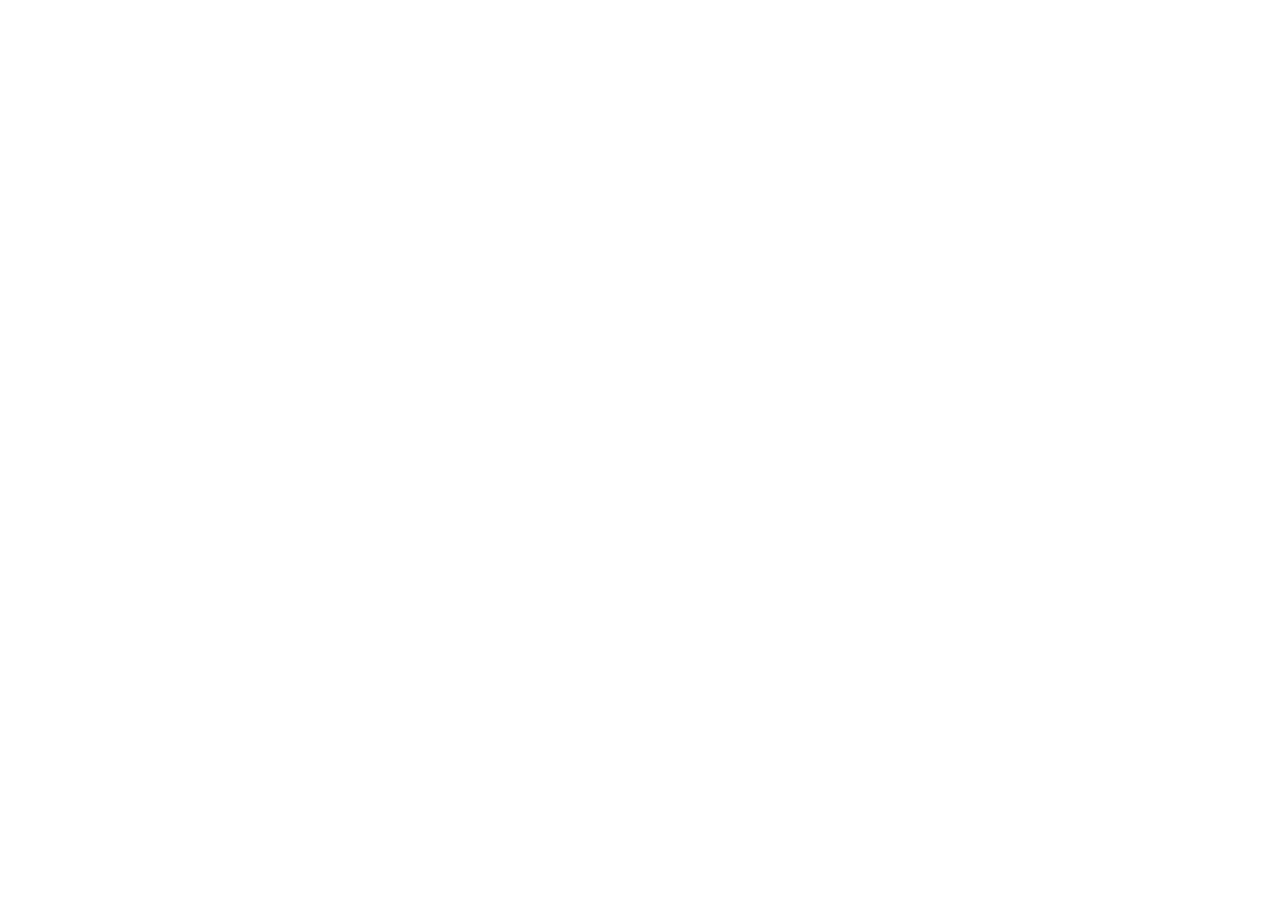
==== index.html @ 9c51b735 "Add starter files" ====
<!doctype html>
<html lang="en">
<head>
  <meta charset="utf-8">
  <meta name="viewport" content="width=device-width, initial-scale=1.0">
  <title>Your Name: Portfolio</title>
  <link rel="stylesheet" href="styles.css">
</head>
<body>
  <header>
    <!-- Header and navigation: your name or logo, and links to your main sections. -->
  </header>
  <main>
    <section id="introduction">
      <!-- Introduction: your name, a one-line headline, a short welcome, and a link to your work. -->
    </section>
    <section id="about">
      <!-- About: your interests, studies, and goals. No home address, phone number, or student ID. -->
    </section>
    <section id="projects">
      <!-- Projects: at least two work samples, each with a card and a short case study. -->
    </section>
    <section id="skills">
      <!-- Skills: the skills your work samples show, each connected to a sample. -->
    </section>
    <section id="contact">
      <!-- Contact: a professional way to reach you, such as a profile link. -->
    </section>
    <section id="resume">
      <!-- Resume: a resume section or a link to a downloadable resume PDF. -->
    </section>
  </main>
  <footer>
    <!-- Footer: your name, the year, and your profile links. -->
  </footer>
  <script src="app.js"></script>
</body>
</html>
---- styles.css ----
/* Write your own styles here. */
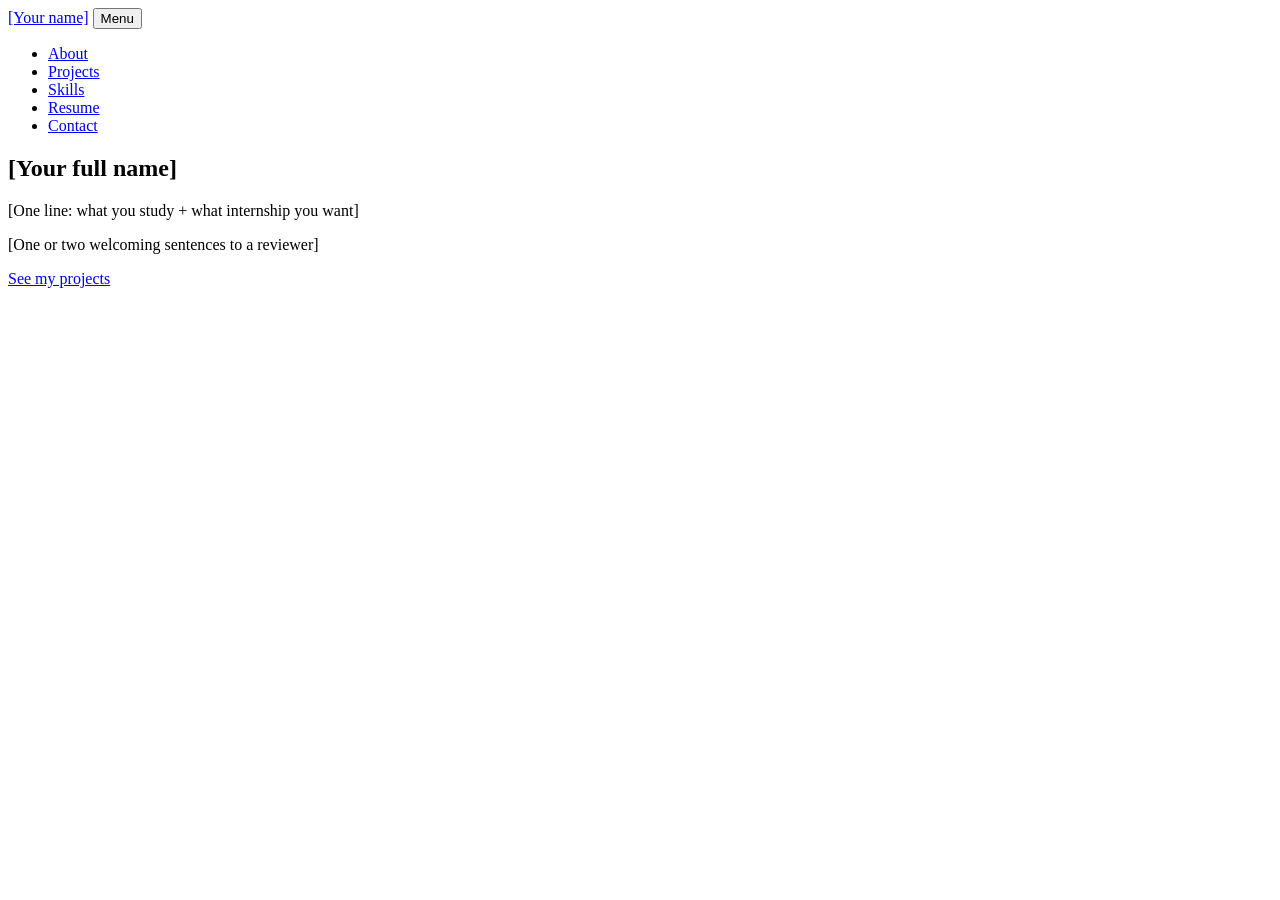
==== commit c780333a: "Add header and introduction" ====
--- a/index.html
+++ b/index.html
@@ -1,18 +1,37 @@
 <!doctype html>
 <html lang="en">
+
 <head>
   <meta charset="utf-8">
   <meta name="viewport" content="width=device-width, initial-scale=1.0">
   <title>Your Name: Portfolio</title>
   <link rel="stylesheet" href="styles.css">
 </head>
+
 <body>
   <header>
-    <!-- Header and navigation: your name or logo, and links to your main sections. -->
+    <a href="#introduction" class="site-name">[Your name]</a>
+
+    <button type="button" class="menu-button" aria-expanded="false" aria-controls="site-nav">
+      Menu
+    </button>
+
+    <nav id="site-nav" aria-label="Main">
+      <ul>
+        <li><a href="#about">About</a></li>
+        <li><a href="#projects">Projects</a></li>
+        <li><a href="#skills">Skills</a></li>
+        <li><a href="#resume">Resume</a></li>
+        <li><a href="#contact">Contact</a></li>
+      </ul>
+    </nav>
   </header>
   <main>
     <section id="introduction">
-      <!-- Introduction: your name, a one-line headline, a short welcome, and a link to your work. -->
+      <h1>[Your full name]</h1>
+      <p class="headline">[One line: what you study + what internship you want]</p>
+      <p>[One or two welcoming sentences to a reviewer]</p>
+      <a href="#projects" class="button">See my projects</a>
     </section>
     <section id="about">
       <!-- About: your interests, studies, and goals. No home address, phone number, or student ID. -->
@@ -35,4 +54,5 @@
   </footer>
   <script src="app.js"></script>
 </body>
-</html>
+
+</html>
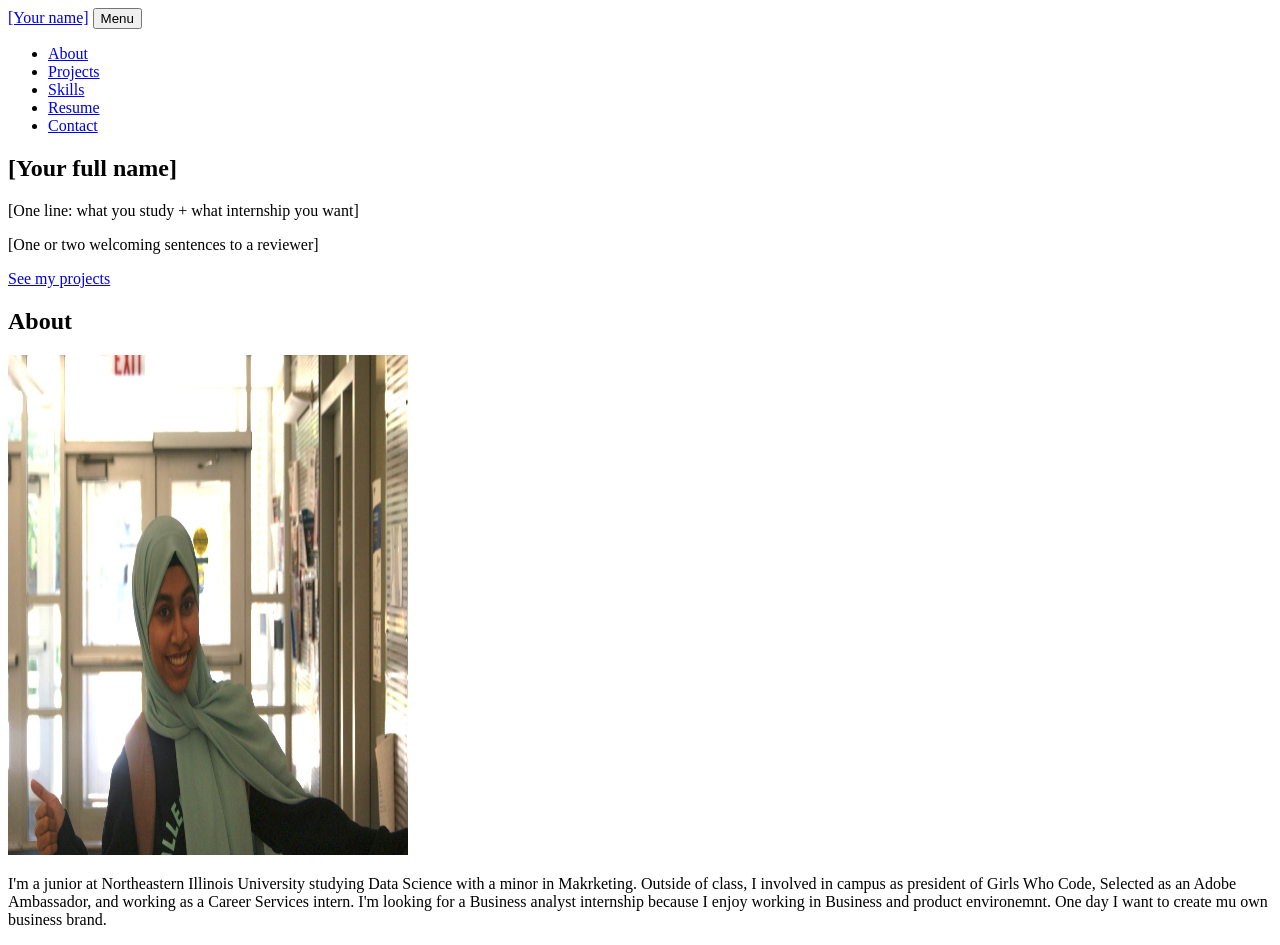
==== commit 6451b034: "Add About section" ====
--- a/index.html
+++ b/index.html
@@ -34,7 +34,13 @@
       <a href="#projects" class="button">See my projects</a>
     </section>
     <section id="about">
-      <!-- About: your interests, studies, and goals. No home address, phone number, or student ID. -->
+      <h2>About</h2>
+      <img src="images/me.jpg" alt="[Describe the photo, e.g. Portrait of ... smiling]" width="400" height="500">
+      <p> I'm a junior at Northeastern Illinois University studying Data Science with a minor in Makrketing.
+        Outside of class, I involved in campus as president of Girls Who Code, Selected as an Adobe Ambassador,
+        and working as a Career Services intern.
+        I'm looking for a Business analyst internship because I enjoy working in Business and product environemnt.
+        One day I want to create mu own business brand.</p>
     </section>
     <section id="projects">
       <!-- Projects: at least two work samples, each with a card and a short case study. -->
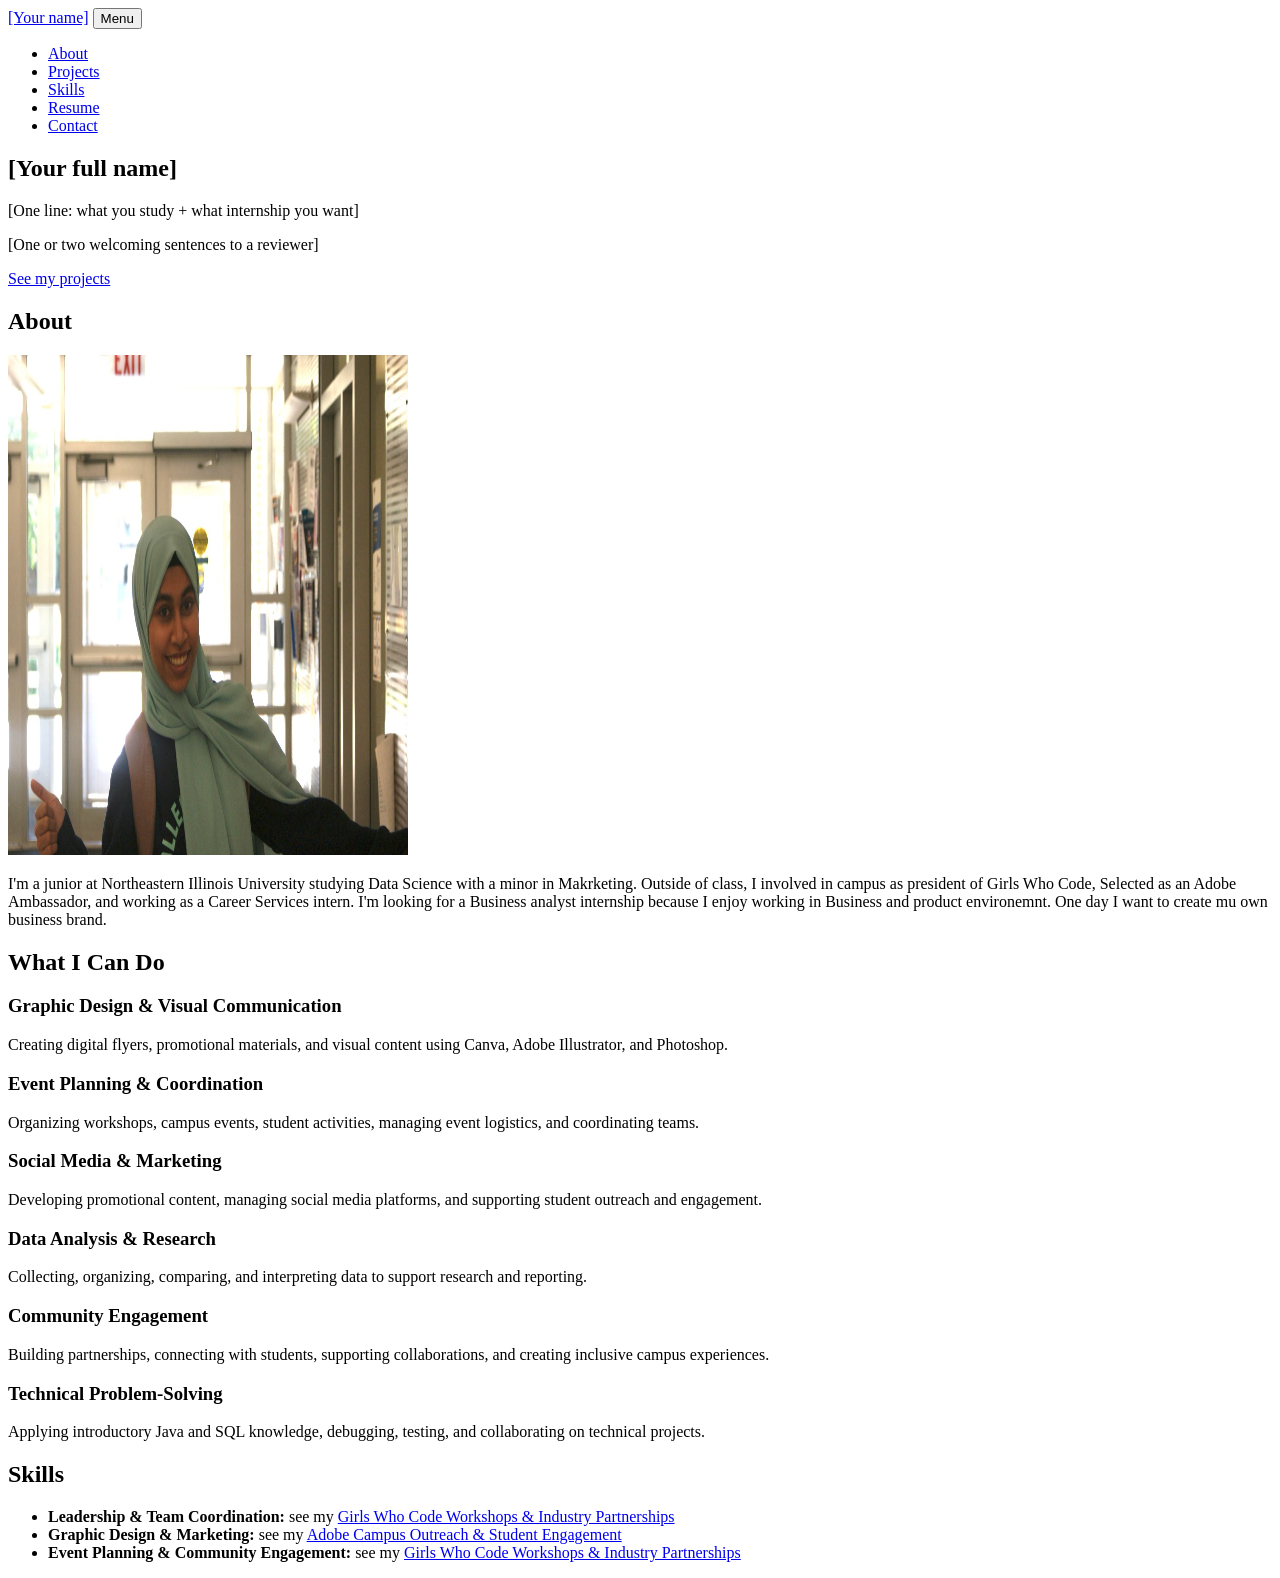
==== commit 2b017be2: "Add Skills section" ====
--- a/index.html
+++ b/index.html
@@ -43,10 +43,78 @@
         One day I want to create mu own business brand.</p>
     </section>
     <section id="projects">
-      <!-- Projects: at least two work samples, each with a card and a short case study. -->
+
+      <section id="services">
+        <h2>What I Can Do</h2>
+
+        <div class="services-grid">
+
+          <article class="service-card">
+            <h3>Graphic Design & Visual Communication</h3>
+            <p>
+              Creating digital flyers, promotional materials,
+              and visual content using Canva, Adobe Illustrator,
+              and Photoshop.
+            </p>
+          </article>
+
+          <article class="service-card">
+            <h3>Event Planning & Coordination</h3>
+            <p>
+              Organizing workshops, campus events, student activities,
+              managing event logistics, and coordinating teams.
+            </p>
+          </article>
+
+          <article class="service-card">
+            <h3>Social Media & Marketing</h3>
+            <p>
+              Developing promotional content, managing social media
+              platforms, and supporting student outreach and engagement.
+            </p>
+          </article>
+
+          <article class="service-card">
+            <h3>Data Analysis & Research</h3>
+            <p>
+              Collecting, organizing, comparing, and interpreting
+              data to support research and reporting.
+            </p>
+          </article>
+
+          <article class="service-card">
+            <h3>Community Engagement</h3>
+            <p>
+              Building partnerships, connecting with students,
+              supporting collaborations, and creating inclusive
+              campus experiences.
+            </p>
+          </article>
+
+          <article class="service-card">
+            <h3>Technical Problem-Solving</h3>
+            <p>
+              Applying introductory Java and SQL knowledge,
+              debugging, testing, and collaborating on
+              technical projects.
+            </p>
+          </article>
+
+        </div>
+      </section>
+
     </section>
     <section id="skills">
       <!-- Skills: the skills your work samples show, each connected to a sample. -->
+      <h2>Skills</h2>
+      <ul class="skills-list">
+        <li><strong>Leadership & Team Coordination:</strong> see my <a href="#gwc-case-study">Girls Who Code Workshops &
+            Industry Partnerships</a></li>
+        <li><strong>Graphic Design & Marketing:</strong> see my <a href="#adobe-case-study">Adobe Campus Outreach &
+            Student Engagement</a></li>
+        <li><strong>Event Planning & Community Engagement:</strong> see my <a href="#gwc-case-study">Girls Who Code
+            Workshops & Industry Partnerships</a></li>
+      </ul>
     </section>
     <section id="contact">
       <!-- Contact: a professional way to reach you, such as a profile link. -->
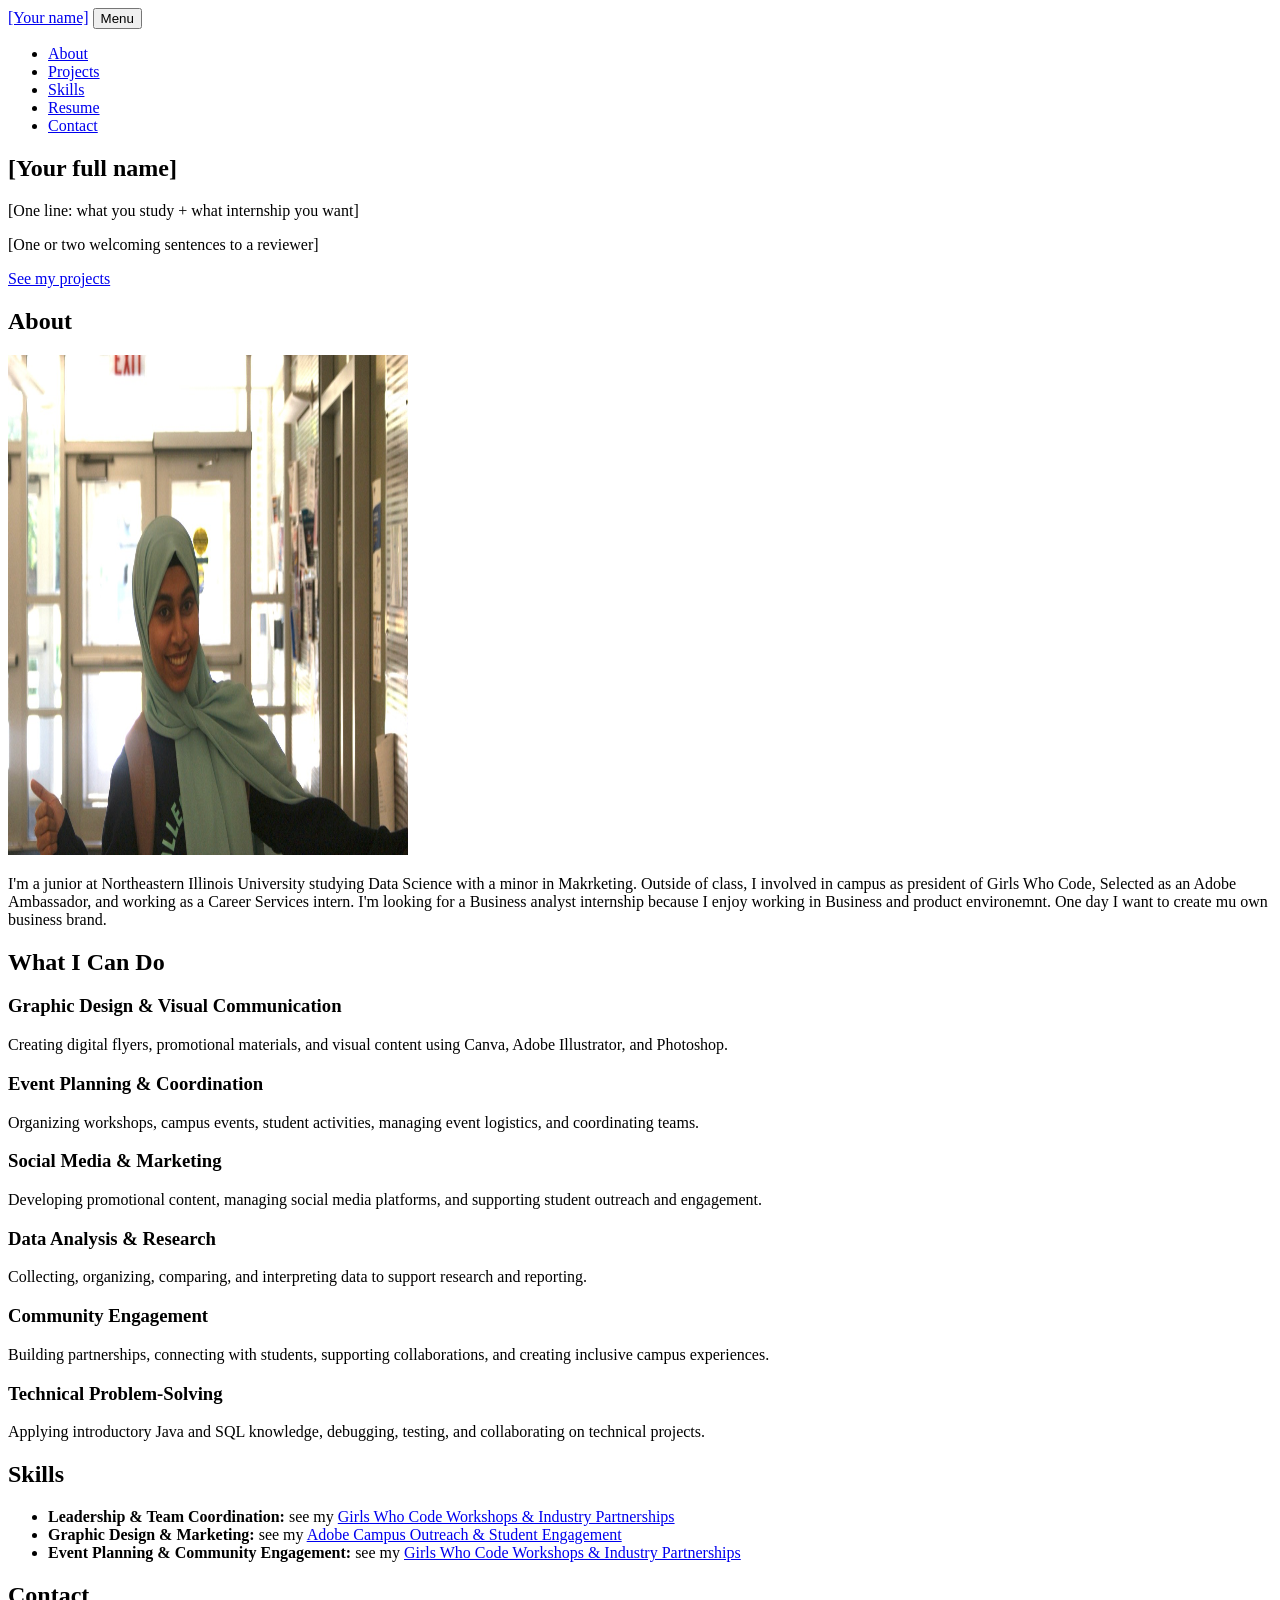
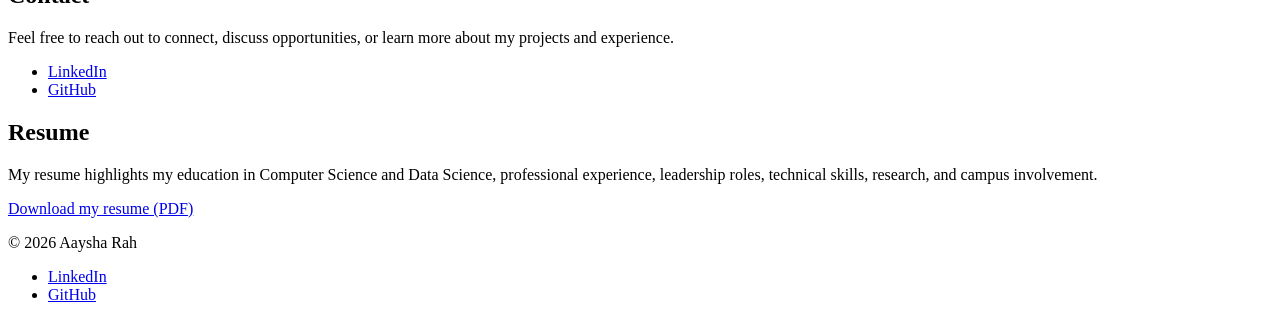
==== commit d0f412d3: "Add Resume, Contact, and footer" ====
--- a/index.html
+++ b/index.html
@@ -118,13 +118,28 @@
     </section>
     <section id="contact">
       <!-- Contact: a professional way to reach you, such as a profile link. -->
+      <h2>Contact</h2>
+      <p>Feel free to reach out to connect, discuss opportunities, or learn more about my projects and experience.</p>
+      <ul class="contact-links">
+        <li><a href="https://www.linkedin.com/in/aaysha-r-z-a7670b339/">LinkedIn</a></li>
+        <li><a href="https://github.com/Aaysha-Rah">GitHub</a></li>
+      </ul>
     </section>
     <section id="resume">
       <!-- Resume: a resume section or a link to a downloadable resume PDF. -->
+      <h2>Resume</h2>
+      <p>My resume highlights my education in Computer Science and Data Science, professional experience, leadership
+        roles, technical skills, research, and campus involvement.</p>
+      <a href="resume.pdf" download>Download my resume (PDF)</a>
     </section>
   </main>
   <footer>
     <!-- Footer: your name, the year, and your profile links. -->
+    <p>&copy; 2026 Aaysha Rah</p>
+    <ul class="footer-links">
+      <li><a href="https://www.linkedin.com/in/aaysha-r-z-a7670b339/">LinkedIn</a></li>
+      <li><a href="https://github.com/Aaysha-Rah">GitHub</a></li>
+    </ul>
   </footer>
   <script src="app.js"></script>
 </body>
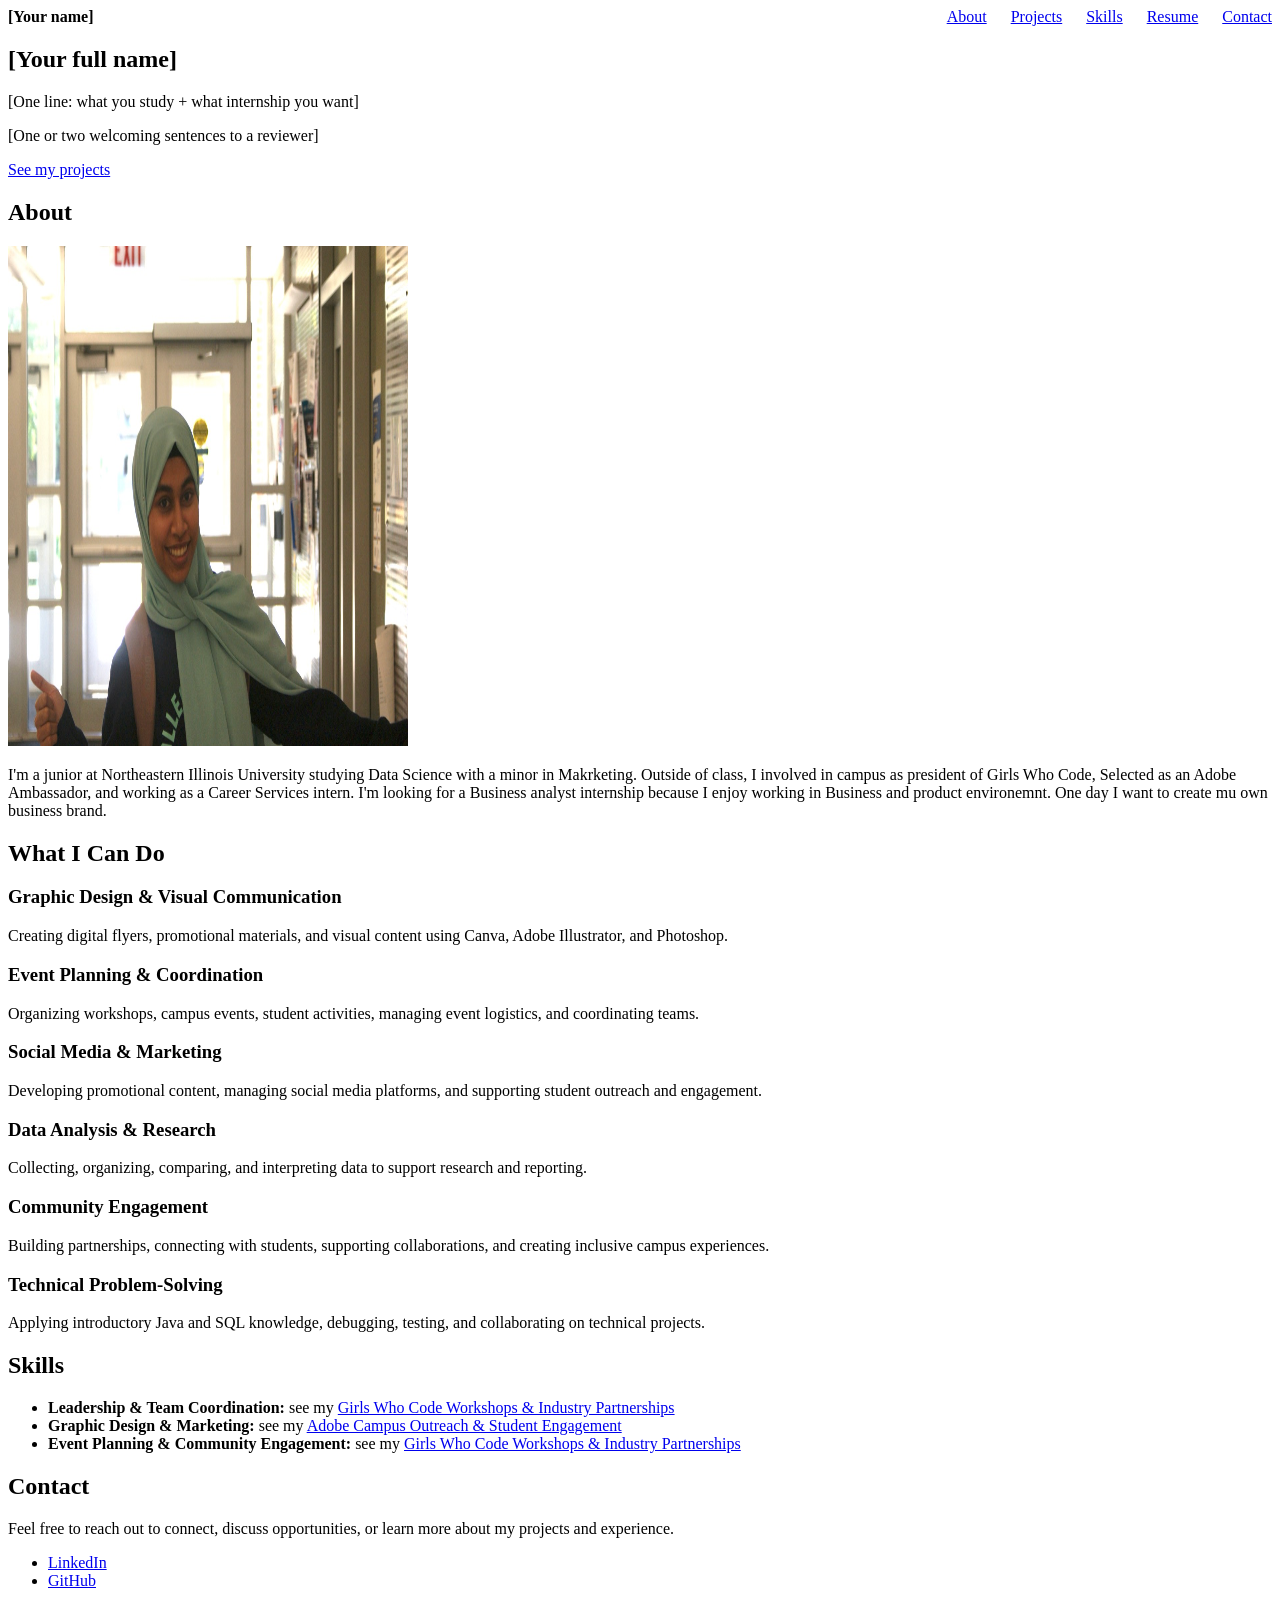
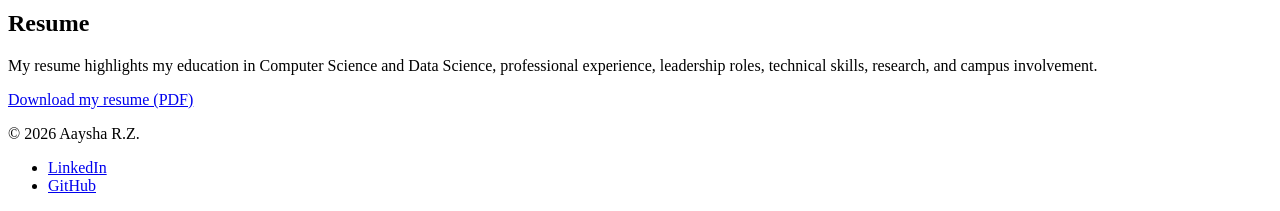
==== commit c46702ce: "Add project card grid" ====
--- a/index.html
+++ b/index.html
@@ -135,7 +135,7 @@
   </main>
   <footer>
     <!-- Footer: your name, the year, and your profile links. -->
-    <p>&copy; 2026 Aaysha Rah</p>
+    <p>&copy; 2026 Aaysha R.Z.</p>
     <ul class="footer-links">
       <li><a href="https://www.linkedin.com/in/aaysha-r-z-a7670b339/">LinkedIn</a></li>
       <li><a href="https://github.com/Aaysha-Rah">GitHub</a></li>
--- a/styles.css
+++ b/styles.css
@@ -1 +1,79 @@
-/* Write your own styles here. */
+header {
+    display: flex;
+    flex-wrap: wrap;
+    align-items: center;
+    justify-content: space-between;
+}
+
+.site-name {
+    font-weight: 700;
+    color: var(--color-text);
+    text-decoration: none;
+}
+
+.menu-button {
+    font: inherit;
+    padding: 0.5rem 1rem;
+    border: 2px solid var(--color-accent);
+    border-radius: 0.25rem;
+    background: transparent;
+    color: var(--color-text);
+    cursor: pointer;
+}
+
+#site-nav {
+    display: none;
+    width: 100%;
+}
+
+#site-nav.is-open {
+    display: block;
+}
+
+#site-nav ul {
+    list-style: none;
+    padding: 0;
+    margin: var(--space) 0 0;
+    display: flex;
+    flex-direction: column;
+    gap: 0.5rem;
+}
+
+.project-grid {
+    display: grid;
+    grid-template-columns: 1fr;
+    gap: 1.5rem;
+}
+
+.project-card {
+    border: 1px solid #dddddd;
+    border-radius: 0.5rem;
+    padding: var(--space);
+}
+
+.project-card img {
+    border-radius: 0.25rem;
+    aspect-ratio: 4 / 3;
+    object-fit: cover;
+}
+
+@media (min-width: 768px) {
+    .menu-button {
+        display: none;
+    }
+
+    #site-nav {
+        display: block;
+        width: auto;
+    }
+
+    #site-nav ul {
+        flex-direction: row;
+        gap: 1.5rem;
+        margin: 0;
+    }
+
+    .project-grid {
+        grid-template-columns: repeat(2, 1fr);
+    }
+}
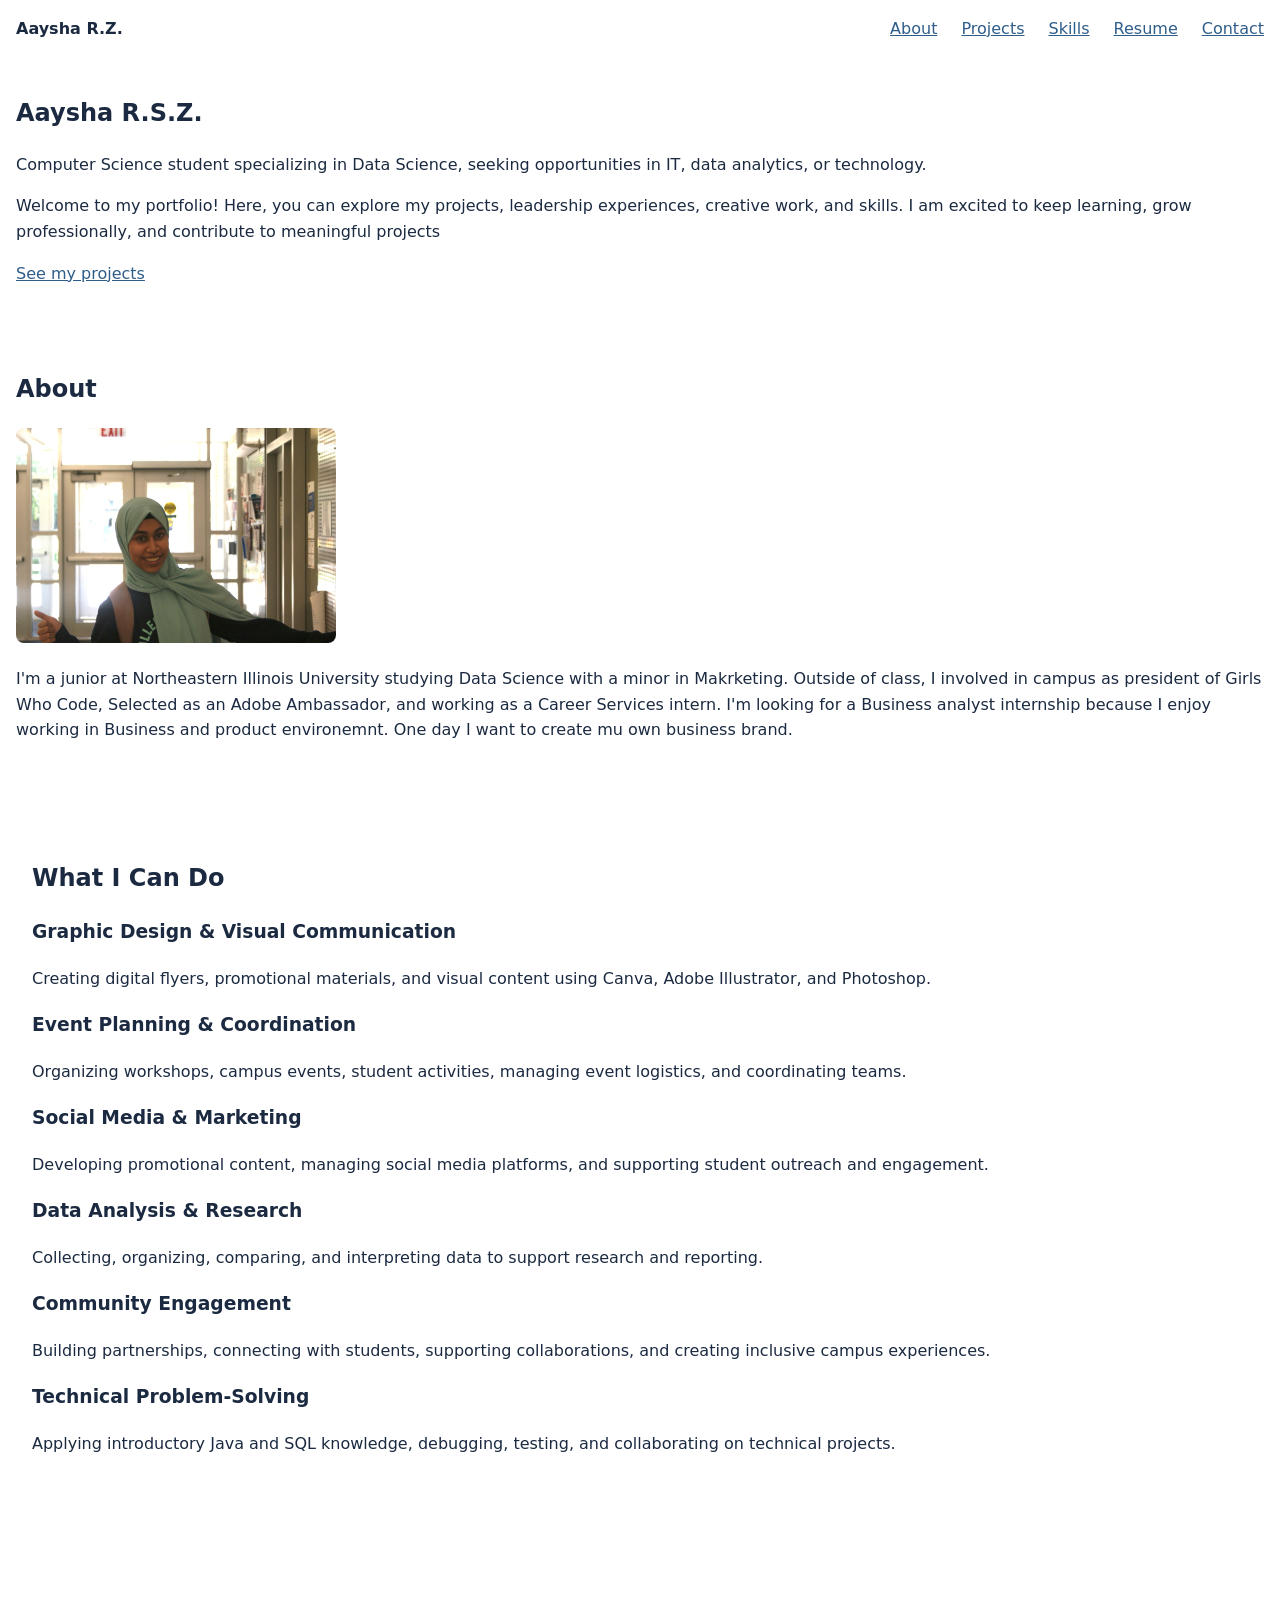
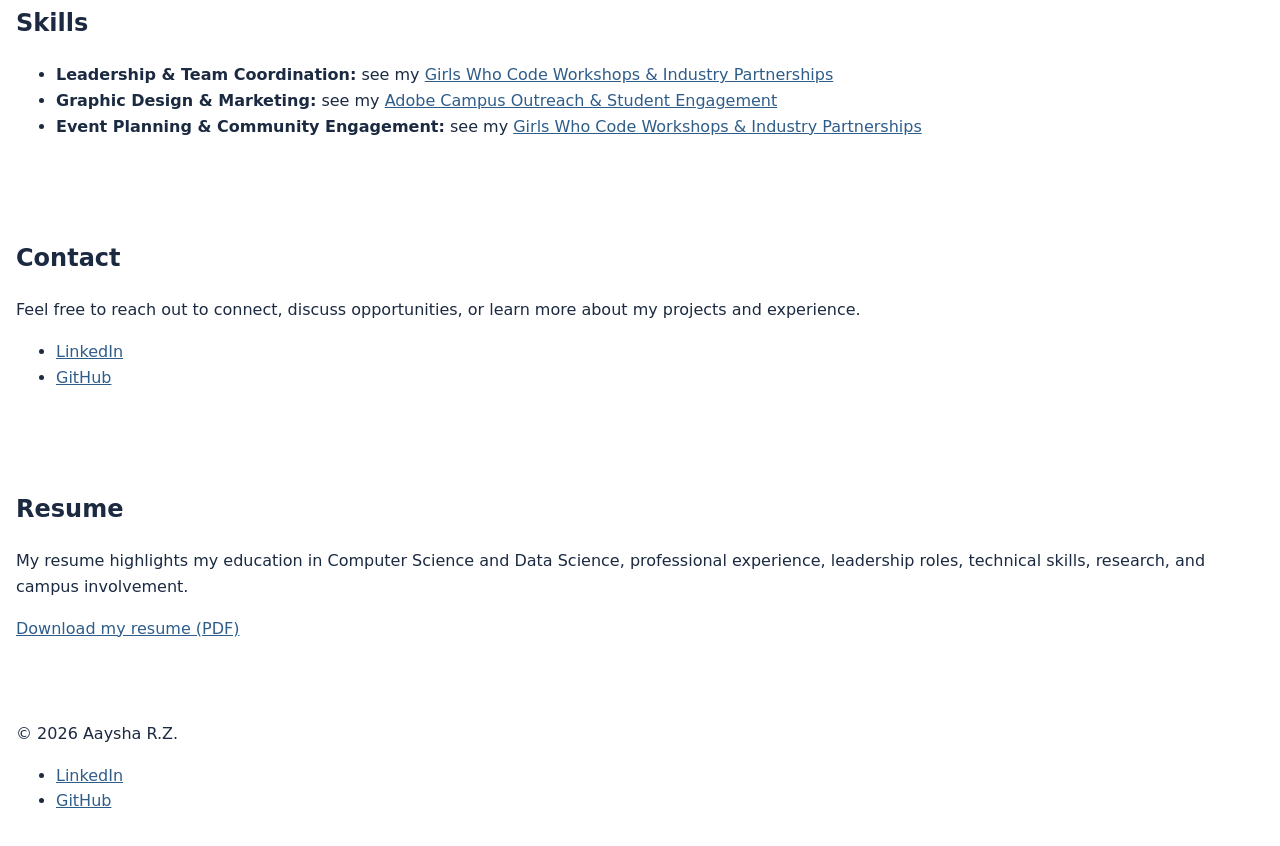
==== commit 0d798d88: "Organize styles" ====
--- a/index.html
+++ b/index.html
@@ -4,13 +4,13 @@
 <head>
   <meta charset="utf-8">
   <meta name="viewport" content="width=device-width, initial-scale=1.0">
-  <title>Your Name: Portfolio</title>
+  <title>Aaysha: Portfolio</title>
   <link rel="stylesheet" href="styles.css">
 </head>
 
 <body>
   <header>
-    <a href="#introduction" class="site-name">[Your name]</a>
+    <a href="#introduction" class="site-name">Aaysha R.Z.</a>
 
     <button type="button" class="menu-button" aria-expanded="false" aria-controls="site-nav">
       Menu
@@ -28,9 +28,11 @@
   </header>
   <main>
     <section id="introduction">
-      <h1>[Your full name]</h1>
-      <p class="headline">[One line: what you study + what internship you want]</p>
-      <p>[One or two welcoming sentences to a reviewer]</p>
+      <h1>Aaysha R.S.Z.</h1>
+      <p class="headline">Computer Science student specializing in Data Science, seeking opportunities in IT, data
+        analytics, or technology.</p>
+      <p>Welcome to my portfolio! Here, you can explore my projects, leadership experiences, creative work, and skills.
+        I am excited to keep learning, grow professionally, and contribute to meaningful projects</p>
       <a href="#projects" class="button">See my projects</a>
     </section>
     <section id="about">
--- a/styles.css
+++ b/styles.css
@@ -1,3 +1,48 @@
+/* ===== Colors, font, spacing ===== */
+:root {
+    --color-text: #1b2a41;
+    --color-accent: #2f5d8a;
+    --color-bg: #ffffff;
+    --font-main: system-ui, sans-serif;
+    --space: 1rem;
+}
+
+/* ===== Base ===== */
+body {
+    margin: 0;
+    font-family: var(--font-main);
+    color: var(--color-text);
+    background: var(--color-bg);
+    line-height: 1.6;
+}
+
+img {
+    max-width: 100%;
+    height: auto;
+}
+
+a {
+    color: var(--color-accent);
+}
+
+a:focus-visible,
+button:focus-visible {
+    outline: 3px solid var(--color-accent);
+    outline-offset: 3px;
+}
+
+/* ===== Spacing ===== */
+header,
+section,
+footer {
+    padding: var(--space);
+}
+
+section {
+    margin-bottom: calc(var(--space) * 2);
+}
+
+/* ===== Header + mobile menu (phone first) ===== */
 header {
     display: flex;
     flex-wrap: wrap;
@@ -39,6 +84,13 @@
     gap: 0.5rem;
 }
 
+/* ===== About ===== */
+#about img {
+    max-width: 20rem;
+    border-radius: 0.5rem;
+}
+
+/* ===== Project cards ===== */
 .project-grid {
     display: grid;
     grid-template-columns: 1fr;
@@ -57,6 +109,7 @@
     object-fit: cover;
 }
 
+/* ===== Wider screens ===== */
 @media (min-width: 768px) {
     .menu-button {
         display: none;
